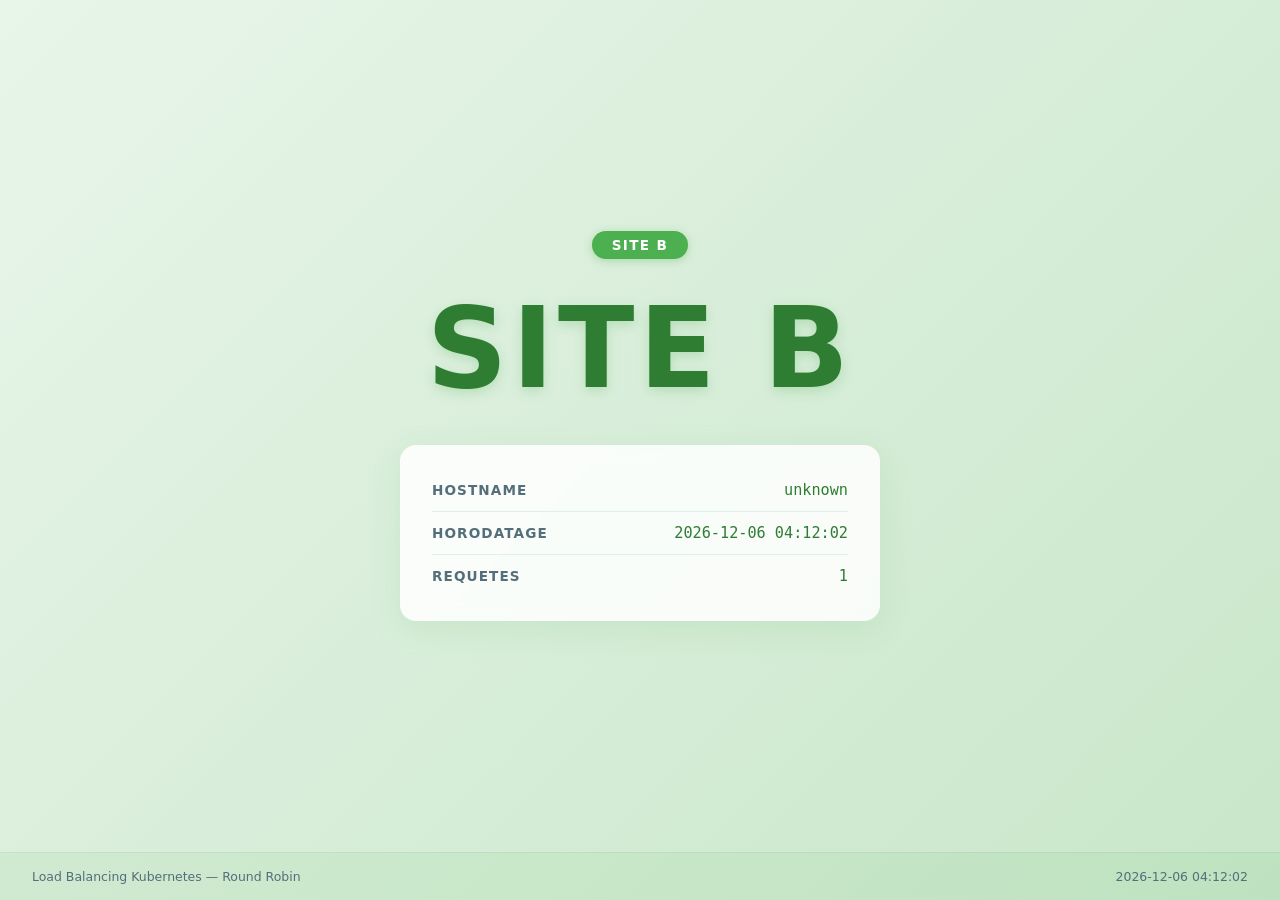
==== site-b/index.html @ a09aa287 "Ajoute les fichiers front-end des sites A et B (HTML, CSS, JS)" ====
<!DOCTYPE html>
<html lang="fr">
<head>
    <meta charset="UTF-8">
    <meta name="viewport" content="width=device-width, initial-scale=1.0">
    <title>SITE B - Load Balancing Kubernetes</title>
    <link rel="stylesheet" href="style.css">
</head>
<body>
    <main class="container">
        <div class="badge">SITE B</div>
        <h1 class="site-title">SITE B</h1>
        <div class="info-card">
            <div class="info-row">
                <span class="info-label">Hostname</span>
                <span class="info-value" id="hostname">{{HOSTNAME}}</span>
            </div>
            <div class="info-row">
                <span class="info-label">Horodatage</span>
                <span class="info-value" id="timestamp">--</span>
            </div>
            <div class="info-row">
                <span class="info-label">Requetes</span>
                <span class="info-value" id="request-count">0</span>
            </div>
        </div>
    </main>
    <footer class="footer">
        <span>Load Balancing Kubernetes &mdash; Round Robin</span>
        <span id="footer-timestamp">--</span>
    </footer>
    <script src="script.js"></script>
</body>
</html>
---- site-b/style.css ----
*,
*::before,
*::after {
    margin: 0;
    padding: 0;
    box-sizing: border-box;
}

:root {
    --color-primary: #4CAF50;
    --color-primary-light: #81C784;
    --color-primary-dark: #2E7D32;
    --color-bg-start: #E8F5E9;
    --color-bg-end: #C8E6C9;
    --color-text: #212121;
    --color-text-secondary: #546E7A;
    --color-card-bg: rgba(255, 255, 255, 0.85);
    --font-family: system-ui, -apple-system, "Segoe UI", Roboto, sans-serif;
}

html, body {
    height: 100%;
    font-family: var(--font-family);
    color: var(--color-text);
}

body {
    display: flex;
    flex-direction: column;
    min-height: 100vh;
    background: linear-gradient(135deg, var(--color-bg-start) 0%, var(--color-bg-end) 100%);
}

/* --- Main container --- */

.container {
    flex: 1;
    display: flex;
    flex-direction: column;
    align-items: center;
    justify-content: center;
    padding: 2rem 1rem;
}

/* --- Badge --- */

.badge {
    display: inline-block;
    padding: 0.4rem 1.2rem;
    margin-bottom: 1.5rem;
    font-size: 0.85rem;
    font-weight: 700;
    letter-spacing: 0.1em;
    text-transform: uppercase;
    color: #ffffff;
    background: var(--color-primary);
    border-radius: 100px;
    box-shadow: 0 2px 8px rgba(76, 175, 80, 0.35);
}

/* --- Title --- */

.site-title {
    font-size: clamp(3rem, 10vw, 7rem);
    font-weight: 900;
    letter-spacing: 0.04em;
    text-transform: uppercase;
    color: var(--color-primary-dark);
    text-shadow: 0 4px 12px rgba(76, 175, 80, 0.25);
    text-align: center;
    margin-bottom: 2rem;
}

/* --- Info card --- */

.info-card {
    width: 100%;
    max-width: 480px;
    background: var(--color-card-bg);
    border-radius: 16px;
    padding: 1.5rem 2rem;
    box-shadow: 0 8px 32px rgba(76, 175, 80, 0.12);
    backdrop-filter: blur(8px);
}

.info-row {
    display: flex;
    justify-content: space-between;
    align-items: center;
    padding: 0.75rem 0;
}

.info-row + .info-row {
    border-top: 1px solid rgba(76, 175, 80, 0.15);
}

.info-label {
    font-size: 0.85rem;
    font-weight: 600;
    text-transform: uppercase;
    letter-spacing: 0.08em;
    color: var(--color-text-secondary);
}

.info-value {
    font-size: 0.95rem;
    font-weight: 500;
    font-family: "SF Mono", "Cascadia Code", "Fira Code", Consolas, monospace;
    color: var(--color-primary-dark);
    word-break: break-all;
    text-align: right;
}

/* --- Footer --- */

.footer {
    display: flex;
    justify-content: space-between;
    align-items: center;
    padding: 1rem 2rem;
    font-size: 0.78rem;
    color: var(--color-text-secondary);
    background: rgba(76, 175, 80, 0.08);
    border-top: 1px solid rgba(76, 175, 80, 0.12);
}

/* --- Responsive --- */

@media (max-width: 480px) {
    .info-card {
        padding: 1rem 1.25rem;
    }

    .footer {
        flex-direction: column;
        gap: 0.3rem;
        text-align: center;
    }
}
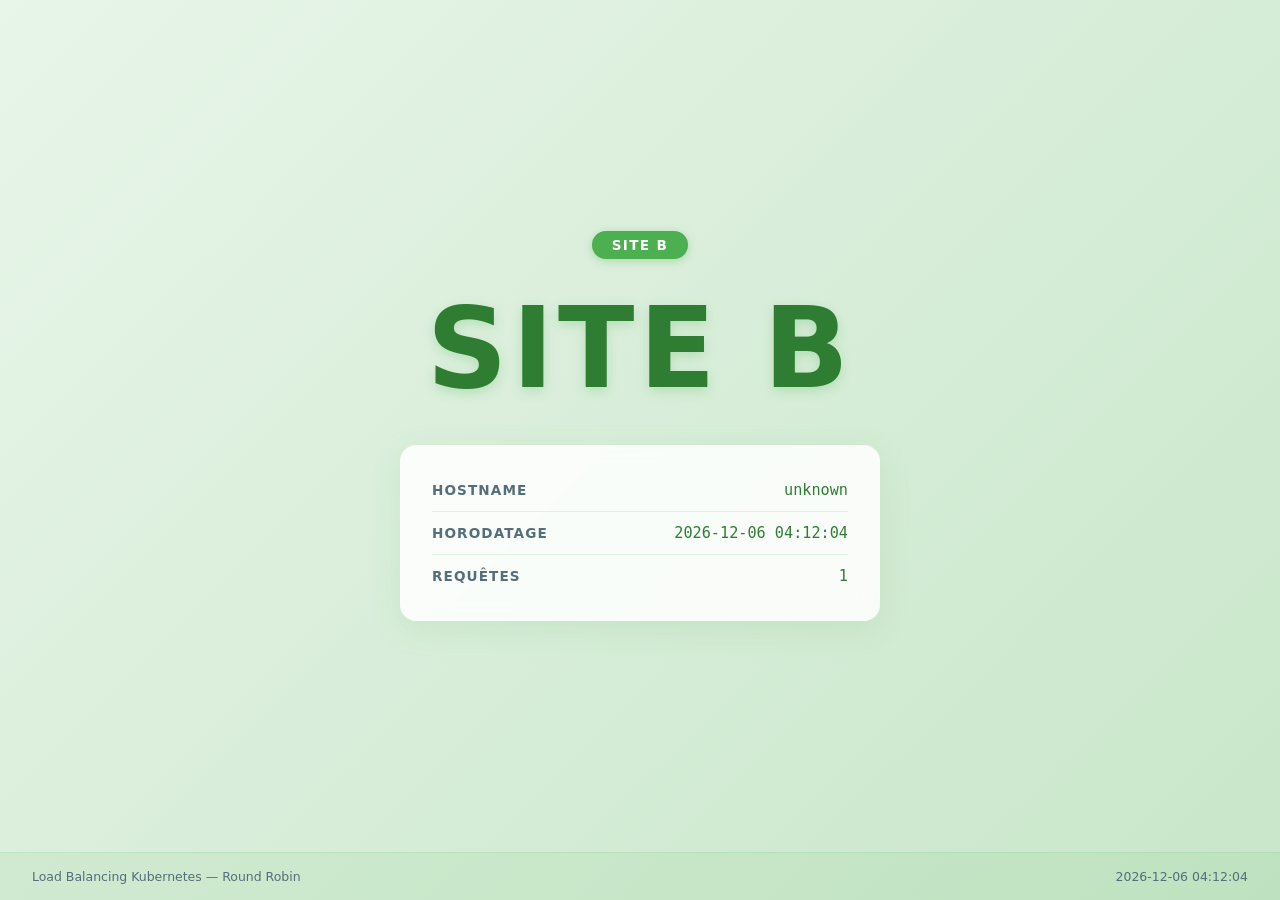
==== commit 21a90816: "Ajoute les sites A et B (HTML5/CSS3/JS vanilla) pour la Phase 1" ====
--- a/site-b/index.html
+++ b/site-b/index.html
@@ -20,7 +20,7 @@
                 <span class="info-value" id="timestamp">--</span>
             </div>
             <div class="info-row">
-                <span class="info-label">Requetes</span>
+                <span class="info-label">Requêtes</span>
                 <span class="info-value" id="request-count">0</span>
             </div>
         </div>
